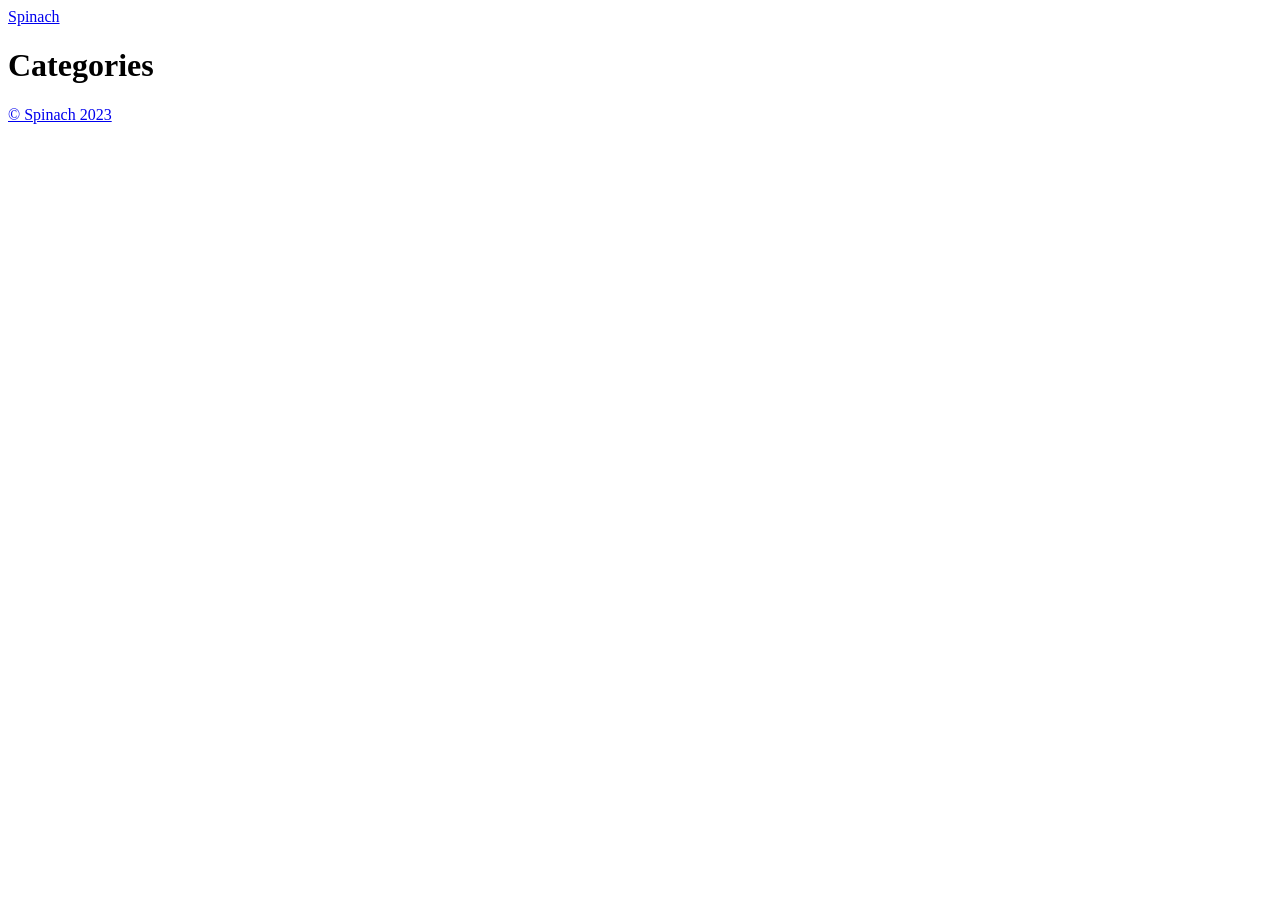
==== public/categories/index.html @ 71c5dd48 "Initial Commit" ====
<!DOCTYPE html>
<html lang="ko-kr">
  <head>
    <meta charset="utf-8">
    <meta http-equiv="X-UA-Compatible" content="IE=edge,chrome=1">
    
    <title>Spinach</title>
    <meta name="viewport" content="width=device-width,minimum-scale=1">
    <meta name="description" content="">
    <meta name="generator" content="Hugo 0.110.0">
    
    
    
    
      <meta name="robots" content="noindex, nofollow">
    

    
<link rel="stylesheet" href="/ananke/css/main.min.css" >



    
    
    
      

    

    
    
      <link href="/categories/index.xml" rel="alternate" type="application/rss+xml" title="Spinach" />
      <link href="/categories/index.xml" rel="feed" type="application/rss+xml" title="Spinach" />
      
    
    
    <meta property="og:title" content="Categories" />
<meta property="og:description" content="" />
<meta property="og:type" content="website" />
<meta property="og:url" content="http://example.org/categories/" />
<meta itemprop="name" content="Categories">
<meta itemprop="description" content=""><meta name="twitter:card" content="summary"/>
<meta name="twitter:title" content="Categories"/>
<meta name="twitter:description" content=""/>

	
  </head>

  <body class="ma0 avenir bg-near-white">

    

  <header>
    <div class="pb3-m pb6-l bg-black">
      <nav class="pv3 ph3 ph4-ns" role="navigation">
  <div class="flex-l justify-between items-center center">
    <a href="/" class="f3 fw2 hover-white no-underline white-90 dib">
      
        Spinach
      
    </a>
    <div class="flex-l items-center">
      

      
      
<div class="ananke-socials">
  
</div>

    </div>
  </div>
</nav>

      <div class="tc-l pv3 ph3 ph4-ns">
        <h1 class="f2 f-subheadline-l fw2 light-silver mb0 lh-title">
          Categories
        </h1>
        
      </div>
    </div>
  </header>


    <main class="pb7" role="main">
      
    
  <article class="cf pa3 pa4-m pa4-l">
    <div class="measure-wide-l center f4 lh-copy nested-copy-line-height nested-links mid-gray">
      
    </div>
  </article>
  <div class="mw8 center">
    <section class="ph4">
      
    </section>
  </div>

    </main>
    <footer class="bg-black bottom-0 w-100 pa3" role="contentinfo">
  <div class="flex justify-between">
  <a class="f4 fw4 hover-white no-underline white-70 dn dib-ns pv2 ph3" href="http://example.org/" >
    &copy;  Spinach 2023 
  </a>
    <div>
<div class="ananke-socials">
  
</div>
</div>
  </div>
</footer>

  </body>
</html>
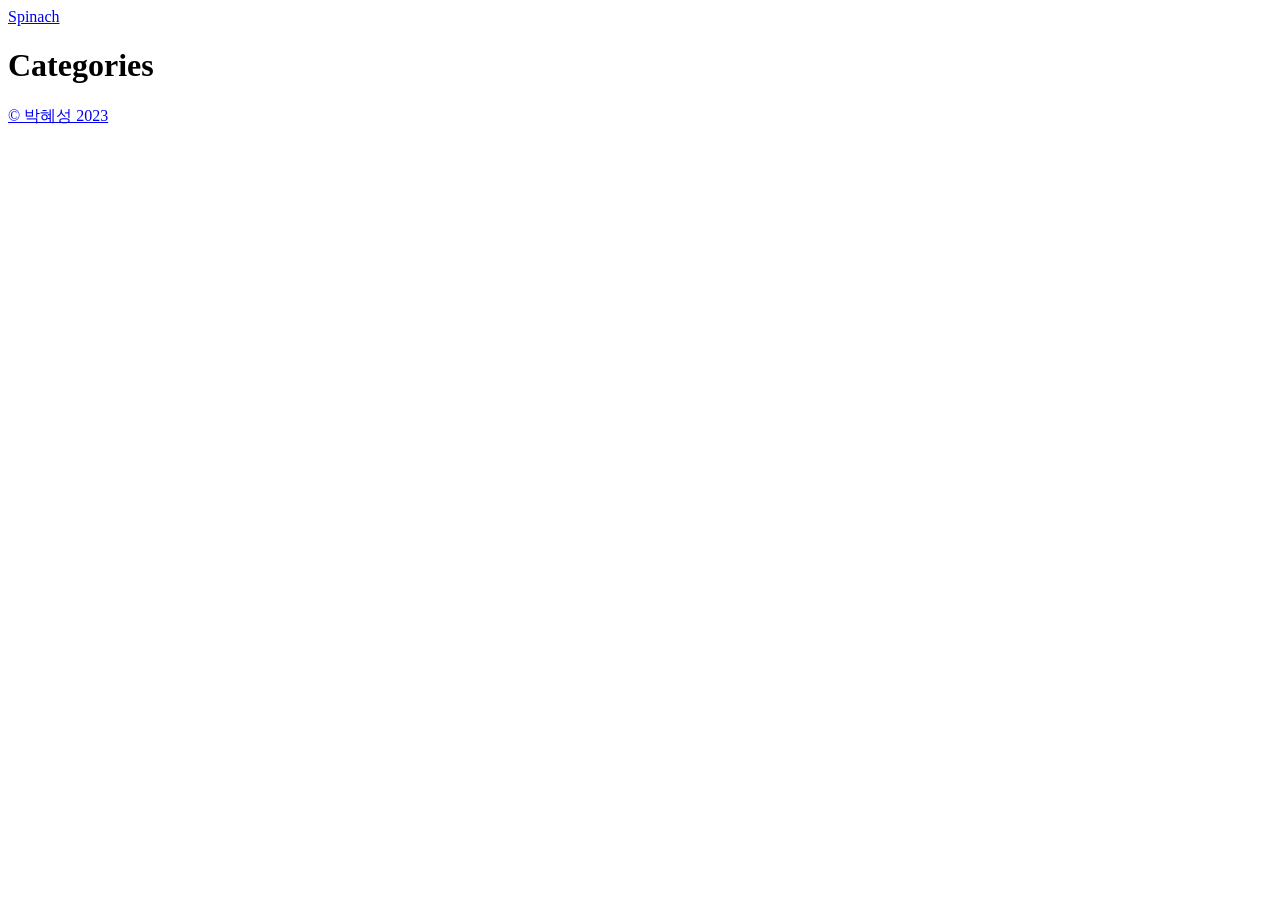
==== commit 0f26fd7b: "Add Some configs" ====
--- a/public/categories/index.html
+++ b/public/categories/index.html
@@ -37,7 +37,7 @@
     <meta property="og:title" content="Categories" />
 <meta property="og:description" content="" />
 <meta property="og:type" content="website" />
-<meta property="og:url" content="http://example.org/categories/" />
+<meta property="og:url" content="https://spinach.blog/categories/" />
 <meta itemprop="name" content="Categories">
 <meta itemprop="description" content=""><meta name="twitter:card" content="summary"/>
 <meta name="twitter:title" content="Categories"/>
@@ -99,8 +99,8 @@
     </main>
     <footer class="bg-black bottom-0 w-100 pa3" role="contentinfo">
   <div class="flex justify-between">
-  <a class="f4 fw4 hover-white no-underline white-70 dn dib-ns pv2 ph3" href="http://example.org/" >
-    &copy;  Spinach 2023 
+  <a class="f4 fw4 hover-white no-underline white-70 dn dib-ns pv2 ph3" href="https://spinach.blog/" >
+    &copy;  박혜성 2023 
   </a>
     <div>
 <div class="ananke-socials">
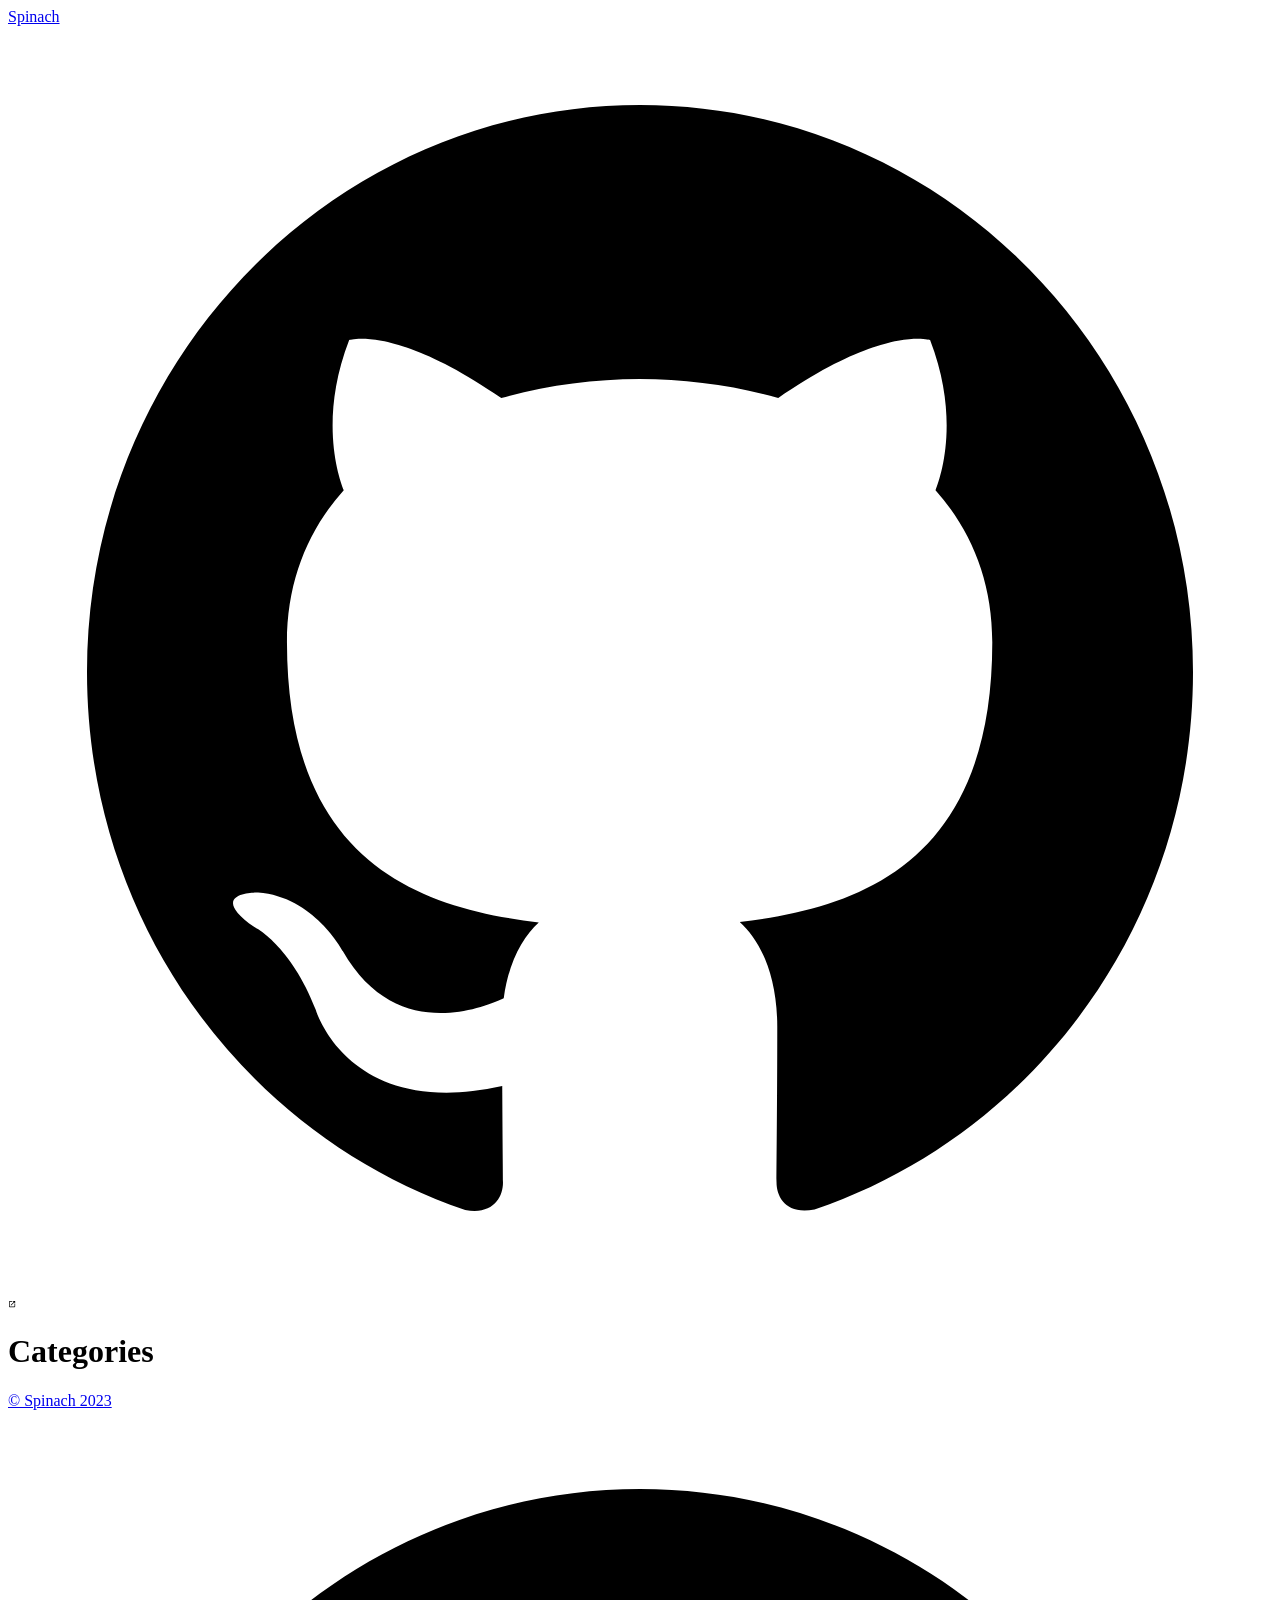
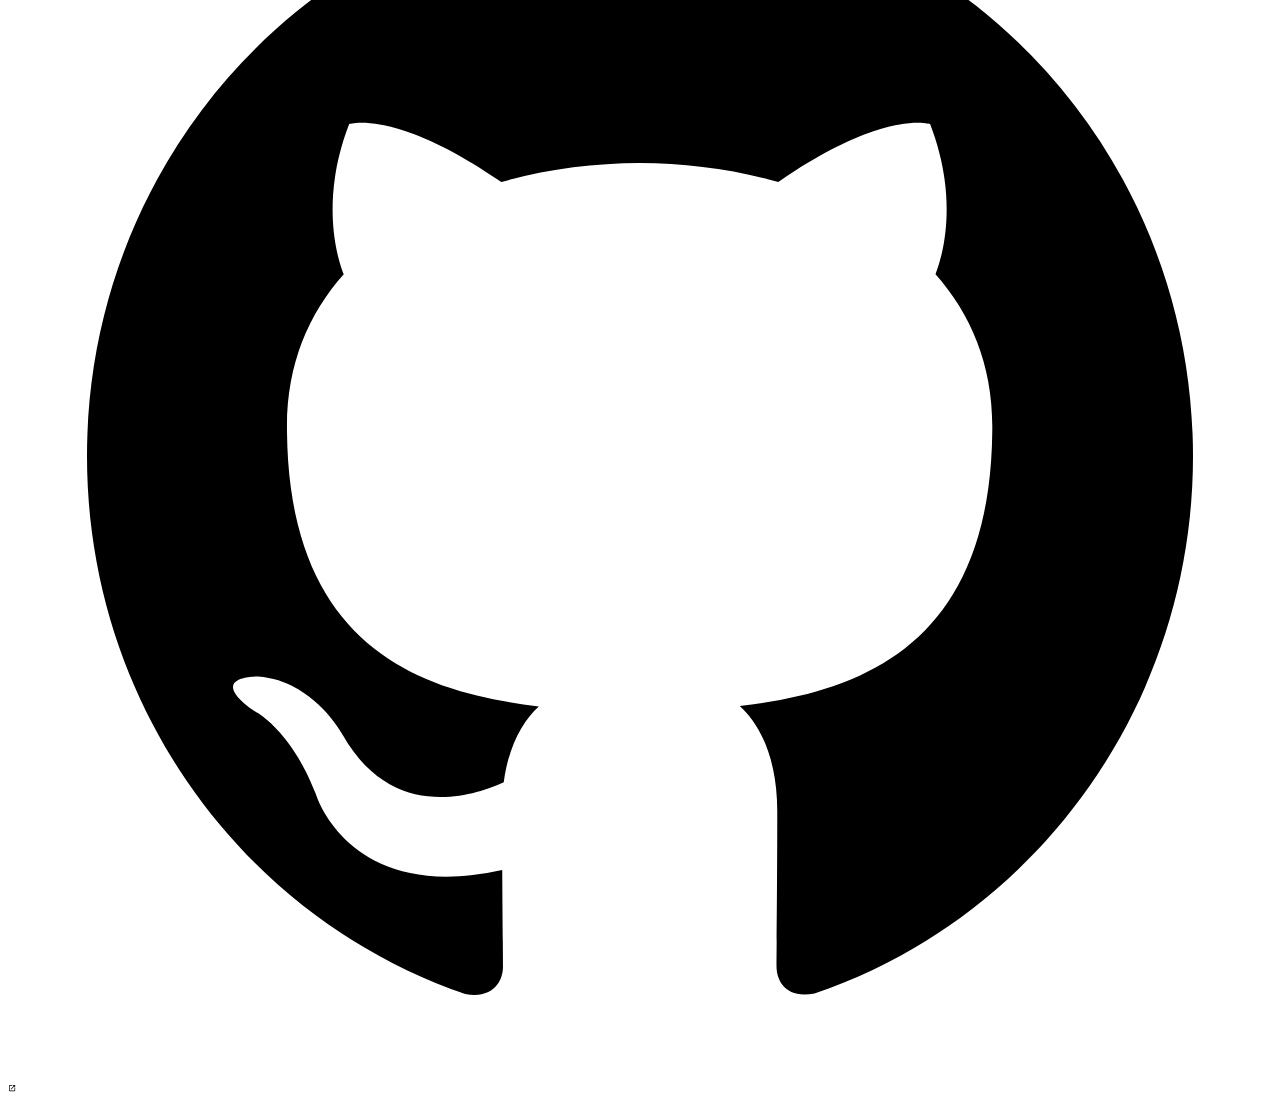
==== commit ae95b75f: "dd" ====
--- a/public/categories/index.html
+++ b/public/categories/index.html
@@ -12,11 +12,11 @@
     
     
     
-      <meta name="robots" content="noindex, nofollow">
+      <meta name="robots" content="index, follow">
     
 
     
-<link rel="stylesheet" href="/ananke/css/main.min.css" >
+<link rel="stylesheet" href="/ananke/css/main.min.0b157176c793281d2176e22cd7cf194cc78f946ff5d8ac3c11dbceb88d093e8a.css" >
 
 
 
@@ -43,10 +43,23 @@
 <meta name="twitter:title" content="Categories"/>
 <meta name="twitter:description" content=""/>
 
+      
+<script async src="https://www.googletagmanager.com/gtag/js?id=G-RZ17MSRZ2G"></script>
+<script>
+var doNotTrack = false;
+if (!doNotTrack) {
+	window.dataLayer = window.dataLayer || [];
+	function gtag(){dataLayer.push(arguments);}
+	gtag('js', new Date());
+	gtag('config', 'G-RZ17MSRZ2G', { 'anonymize_ip': false });
+}
+</script>
+
+    
 	
   </head>
 
-  <body class="ma0 avenir bg-near-white">
+  <body class="ma0 avenir bg-near-white production">
 
     
 
@@ -65,6 +78,19 @@
       
       
 <div class="ananke-socials">
+  
+    
+    <a href="https://github.com/gptjddldi" target="_blank" rel="noopener" class="github ananke-social-link link-transition stackoverflow link dib z-999 pt3 pt0-l mr1" title="GitHub link" aria-label="follow on GitHub——Opens in a new window">
+      
+        <span class="icon"><svg style="enable-background:new 0 0 512 512;" version="1.1" viewBox="0 0 512 512"  xml:space="preserve" xmlns="http://www.w3.org/2000/svg" xmlns:xlink="http://www.w3.org/1999/xlink" >
+  <path d="M256,32C132.3,32,32,134.8,32,261.7c0,101.5,64.2,187.5,153.2,217.9c11.2,2.1,15.3-5,15.3-11.1   c0-5.5-0.2-19.9-0.3-39.1c-62.3,13.9-75.5-30.8-75.5-30.8c-10.2-26.5-24.9-33.6-24.9-33.6c-20.3-14.3,1.5-14,1.5-14   c22.5,1.6,34.3,23.7,34.3,23.7c20,35.1,52.4,25,65.2,19.1c2-14.8,7.8-25,14.2-30.7c-49.7-5.8-102-25.5-102-113.5   c0-25.1,8.7-45.6,23-61.6c-2.3-5.8-10-29.2,2.2-60.8c0,0,18.8-6.2,61.6,23.5c17.9-5.1,37-7.6,56.1-7.7c19,0.1,38.2,2.6,56.1,7.7   c42.8-29.7,61.5-23.5,61.5-23.5c12.2,31.6,4.5,55,2.2,60.8c14.3,16.1,23,36.6,23,61.6c0,88.2-52.4,107.6-102.3,113.3   c8,7.1,15.2,21.1,15.2,42.5c0,30.7-0.3,55.5-0.3,63c0,6.1,4,13.3,15.4,11C415.9,449.1,480,363.1,480,261.7   C480,134.8,379.7,32,256,32z"/>
+</svg>
+</span>
+      
+<span class="new-window"><svg  height="8px"  style="enable-background:new 0 0 1000 1000;" version="1.1" viewBox="0 0 1000 1000"  xml:space="preserve" xmlns="http://www.w3.org/2000/svg" xmlns:xlink="http://www.w3.org/1999/xlink" >
+<path d="M598 128h298v298h-86v-152l-418 418-60-60 418-418h-152v-86zM810 810v-298h86v298c0 46-40 86-86 86h-596c-48 0-86-40-86-86v-596c0-46 38-86 86-86h298v86h-298v596h596z" style="fill-rule:evenodd;clip-rule:evenodd;"/>
+</svg>
+</span></a>
   
 </div>
 
@@ -100,10 +126,23 @@
     <footer class="bg-black bottom-0 w-100 pa3" role="contentinfo">
   <div class="flex justify-between">
   <a class="f4 fw4 hover-white no-underline white-70 dn dib-ns pv2 ph3" href="https://spinach.blog/" >
-    &copy;  박혜성 2023 
+    &copy;  Spinach 2023 
   </a>
     <div>
 <div class="ananke-socials">
+  
+    
+    <a href="https://github.com/gptjddldi" target="_blank" rel="noopener" class="github ananke-social-link link-transition stackoverflow link dib z-999 pt3 pt0-l mr1" title="GitHub link" aria-label="follow on GitHub——Opens in a new window">
+      
+        <span class="icon"><svg style="enable-background:new 0 0 512 512;" version="1.1" viewBox="0 0 512 512"  xml:space="preserve" xmlns="http://www.w3.org/2000/svg" xmlns:xlink="http://www.w3.org/1999/xlink" >
+  <path d="M256,32C132.3,32,32,134.8,32,261.7c0,101.5,64.2,187.5,153.2,217.9c11.2,2.1,15.3-5,15.3-11.1   c0-5.5-0.2-19.9-0.3-39.1c-62.3,13.9-75.5-30.8-75.5-30.8c-10.2-26.5-24.9-33.6-24.9-33.6c-20.3-14.3,1.5-14,1.5-14   c22.5,1.6,34.3,23.7,34.3,23.7c20,35.1,52.4,25,65.2,19.1c2-14.8,7.8-25,14.2-30.7c-49.7-5.8-102-25.5-102-113.5   c0-25.1,8.7-45.6,23-61.6c-2.3-5.8-10-29.2,2.2-60.8c0,0,18.8-6.2,61.6,23.5c17.9-5.1,37-7.6,56.1-7.7c19,0.1,38.2,2.6,56.1,7.7   c42.8-29.7,61.5-23.5,61.5-23.5c12.2,31.6,4.5,55,2.2,60.8c14.3,16.1,23,36.6,23,61.6c0,88.2-52.4,107.6-102.3,113.3   c8,7.1,15.2,21.1,15.2,42.5c0,30.7-0.3,55.5-0.3,63c0,6.1,4,13.3,15.4,11C415.9,449.1,480,363.1,480,261.7   C480,134.8,379.7,32,256,32z"/>
+</svg>
+</span>
+      
+<span class="new-window"><svg  height="8px"  style="enable-background:new 0 0 1000 1000;" version="1.1" viewBox="0 0 1000 1000"  xml:space="preserve" xmlns="http://www.w3.org/2000/svg" xmlns:xlink="http://www.w3.org/1999/xlink" >
+<path d="M598 128h298v298h-86v-152l-418 418-60-60 418-418h-152v-86zM810 810v-298h86v298c0 46-40 86-86 86h-596c-48 0-86-40-86-86v-596c0-46 38-86 86-86h298v86h-298v596h596z" style="fill-rule:evenodd;clip-rule:evenodd;"/>
+</svg>
+</span></a>
   
 </div>
 </div>
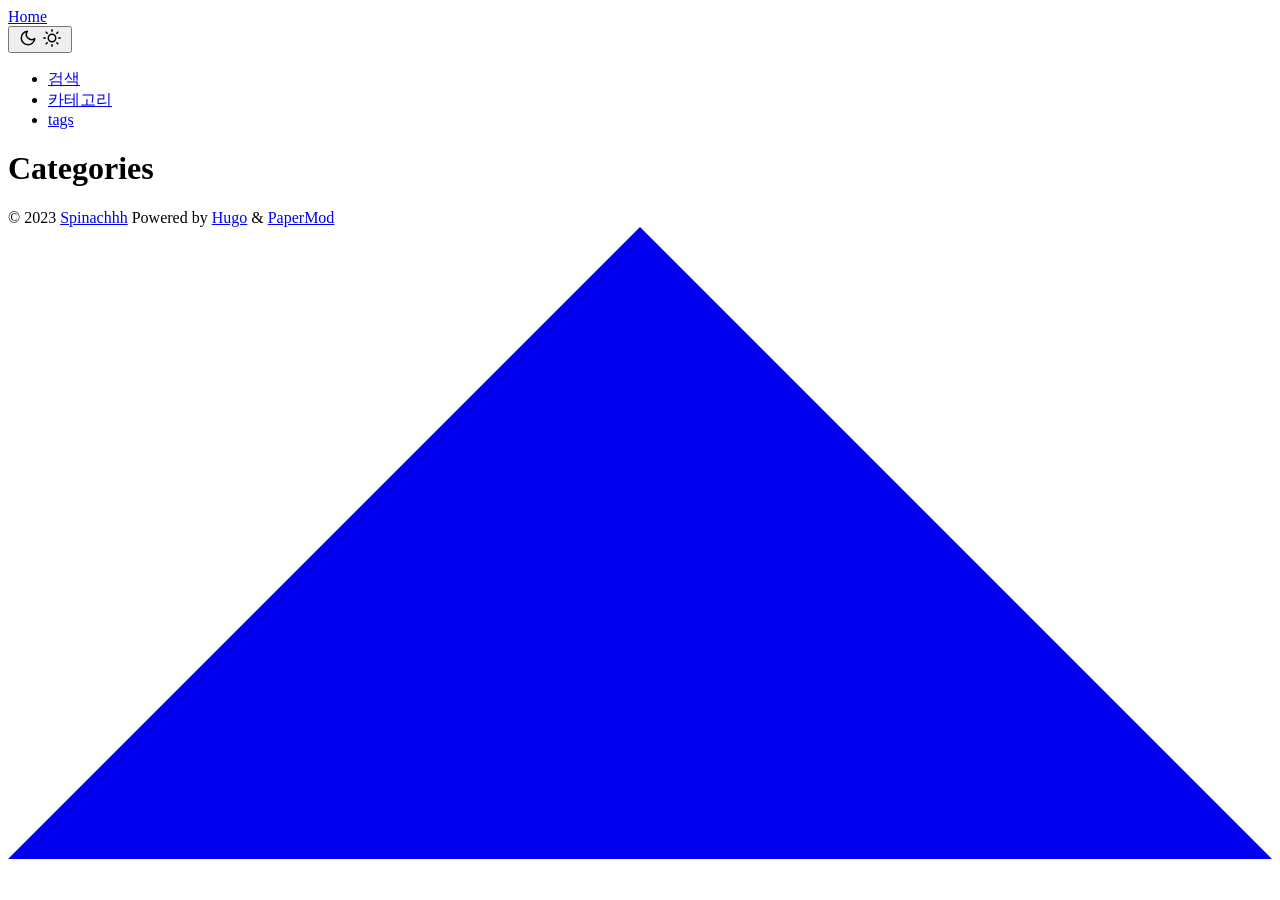
==== commit 6770ebd0: "configs" ====
--- a/public/categories/index.html
+++ b/public/categories/index.html
@@ -1,153 +1,4 @@
-<!DOCTYPE html>
-<html lang="ko-kr">
-  <head>
-    <meta charset="utf-8">
-    <meta http-equiv="X-UA-Compatible" content="IE=edge,chrome=1">
-    
-    <title>Spinach</title>
-    <meta name="viewport" content="width=device-width,minimum-scale=1">
-    <meta name="description" content="">
-    <meta name="generator" content="Hugo 0.110.0">
-    
-    
-    
-    
-      <meta name="robots" content="index, follow">
-    
-
-    
-<link rel="stylesheet" href="/ananke/css/main.min.0b157176c793281d2176e22cd7cf194cc78f946ff5d8ac3c11dbceb88d093e8a.css" >
-
-
-
-    
-    
-    
-      
-
-    
-
-    
-    
-      <link href="/categories/index.xml" rel="alternate" type="application/rss+xml" title="Spinach" />
-      <link href="/categories/index.xml" rel="feed" type="application/rss+xml" title="Spinach" />
-      
-    
-    
-    <meta property="og:title" content="Categories" />
-<meta property="og:description" content="" />
-<meta property="og:type" content="website" />
-<meta property="og:url" content="https://spinach.blog/categories/" />
-<meta itemprop="name" content="Categories">
-<meta itemprop="description" content=""><meta name="twitter:card" content="summary"/>
-<meta name="twitter:title" content="Categories"/>
-<meta name="twitter:description" content=""/>
-
-      
-<script async src="https://www.googletagmanager.com/gtag/js?id=G-RZ17MSRZ2G"></script>
-<script>
-var doNotTrack = false;
-if (!doNotTrack) {
-	window.dataLayer = window.dataLayer || [];
-	function gtag(){dataLayer.push(arguments);}
-	gtag('js', new Date());
-	gtag('config', 'G-RZ17MSRZ2G', { 'anonymize_ip': false });
-}
-</script>
-
-    
-	
-  </head>
-
-  <body class="ma0 avenir bg-near-white production">
-
-    
-
-  <header>
-    <div class="pb3-m pb6-l bg-black">
-      <nav class="pv3 ph3 ph4-ns" role="navigation">
-  <div class="flex-l justify-between items-center center">
-    <a href="/" class="f3 fw2 hover-white no-underline white-90 dib">
-      
-        Spinach
-      
-    </a>
-    <div class="flex-l items-center">
-      
-
-      
-      
-<div class="ananke-socials">
-  
-    
-    <a href="https://github.com/gptjddldi" target="_blank" rel="noopener" class="github ananke-social-link link-transition stackoverflow link dib z-999 pt3 pt0-l mr1" title="GitHub link" aria-label="follow on GitHub——Opens in a new window">
-      
-        <span class="icon"><svg style="enable-background:new 0 0 512 512;" version="1.1" viewBox="0 0 512 512"  xml:space="preserve" xmlns="http://www.w3.org/2000/svg" xmlns:xlink="http://www.w3.org/1999/xlink" >
-  <path d="M256,32C132.3,32,32,134.8,32,261.7c0,101.5,64.2,187.5,153.2,217.9c11.2,2.1,15.3-5,15.3-11.1   c0-5.5-0.2-19.9-0.3-39.1c-62.3,13.9-75.5-30.8-75.5-30.8c-10.2-26.5-24.9-33.6-24.9-33.6c-20.3-14.3,1.5-14,1.5-14   c22.5,1.6,34.3,23.7,34.3,23.7c20,35.1,52.4,25,65.2,19.1c2-14.8,7.8-25,14.2-30.7c-49.7-5.8-102-25.5-102-113.5   c0-25.1,8.7-45.6,23-61.6c-2.3-5.8-10-29.2,2.2-60.8c0,0,18.8-6.2,61.6,23.5c17.9-5.1,37-7.6,56.1-7.7c19,0.1,38.2,2.6,56.1,7.7   c42.8-29.7,61.5-23.5,61.5-23.5c12.2,31.6,4.5,55,2.2,60.8c14.3,16.1,23,36.6,23,61.6c0,88.2-52.4,107.6-102.3,113.3   c8,7.1,15.2,21.1,15.2,42.5c0,30.7-0.3,55.5-0.3,63c0,6.1,4,13.3,15.4,11C415.9,449.1,480,363.1,480,261.7   C480,134.8,379.7,32,256,32z"/>
-</svg>
-</span>
-      
-<span class="new-window"><svg  height="8px"  style="enable-background:new 0 0 1000 1000;" version="1.1" viewBox="0 0 1000 1000"  xml:space="preserve" xmlns="http://www.w3.org/2000/svg" xmlns:xlink="http://www.w3.org/1999/xlink" >
-<path d="M598 128h298v298h-86v-152l-418 418-60-60 418-418h-152v-86zM810 810v-298h86v298c0 46-40 86-86 86h-596c-48 0-86-40-86-86v-596c0-46 38-86 86-86h298v86h-298v596h596z" style="fill-rule:evenodd;clip-rule:evenodd;"/>
-</svg>
-</span></a>
-  
-</div>
-
-    </div>
-  </div>
-</nav>
-
-      <div class="tc-l pv3 ph3 ph4-ns">
-        <h1 class="f2 f-subheadline-l fw2 light-silver mb0 lh-title">
-          Categories
-        </h1>
-        
-      </div>
-    </div>
-  </header>
-
-
-    <main class="pb7" role="main">
-      
-    
-  <article class="cf pa3 pa4-m pa4-l">
-    <div class="measure-wide-l center f4 lh-copy nested-copy-line-height nested-links mid-gray">
-      
-    </div>
-  </article>
-  <div class="mw8 center">
-    <section class="ph4">
-      
-    </section>
-  </div>
-
-    </main>
-    <footer class="bg-black bottom-0 w-100 pa3" role="contentinfo">
-  <div class="flex justify-between">
-  <a class="f4 fw4 hover-white no-underline white-70 dn dib-ns pv2 ph3" href="https://spinach.blog/" >
-    &copy;  Spinach 2023 
-  </a>
-    <div>
-<div class="ananke-socials">
-  
-    
-    <a href="https://github.com/gptjddldi" target="_blank" rel="noopener" class="github ananke-social-link link-transition stackoverflow link dib z-999 pt3 pt0-l mr1" title="GitHub link" aria-label="follow on GitHub——Opens in a new window">
-      
-        <span class="icon"><svg style="enable-background:new 0 0 512 512;" version="1.1" viewBox="0 0 512 512"  xml:space="preserve" xmlns="http://www.w3.org/2000/svg" xmlns:xlink="http://www.w3.org/1999/xlink" >
-  <path d="M256,32C132.3,32,32,134.8,32,261.7c0,101.5,64.2,187.5,153.2,217.9c11.2,2.1,15.3-5,15.3-11.1   c0-5.5-0.2-19.9-0.3-39.1c-62.3,13.9-75.5-30.8-75.5-30.8c-10.2-26.5-24.9-33.6-24.9-33.6c-20.3-14.3,1.5-14,1.5-14   c22.5,1.6,34.3,23.7,34.3,23.7c20,35.1,52.4,25,65.2,19.1c2-14.8,7.8-25,14.2-30.7c-49.7-5.8-102-25.5-102-113.5   c0-25.1,8.7-45.6,23-61.6c-2.3-5.8-10-29.2,2.2-60.8c0,0,18.8-6.2,61.6,23.5c17.9-5.1,37-7.6,56.1-7.7c19,0.1,38.2,2.6,56.1,7.7   c42.8-29.7,61.5-23.5,61.5-23.5c12.2,31.6,4.5,55,2.2,60.8c14.3,16.1,23,36.6,23,61.6c0,88.2-52.4,107.6-102.3,113.3   c8,7.1,15.2,21.1,15.2,42.5c0,30.7-0.3,55.5-0.3,63c0,6.1,4,13.3,15.4,11C415.9,449.1,480,363.1,480,261.7   C480,134.8,379.7,32,256,32z"/>
-</svg>
-</span>
-      
-<span class="new-window"><svg  height="8px"  style="enable-background:new 0 0 1000 1000;" version="1.1" viewBox="0 0 1000 1000"  xml:space="preserve" xmlns="http://www.w3.org/2000/svg" xmlns:xlink="http://www.w3.org/1999/xlink" >
-<path d="M598 128h298v298h-86v-152l-418 418-60-60 418-418h-152v-86zM810 810v-298h86v298c0 46-40 86-86 86h-596c-48 0-86-40-86-86v-596c0-46 38-86 86-86h298v86h-298v596h596z" style="fill-rule:evenodd;clip-rule:evenodd;"/>
-</svg>
-</span></a>
-  
-</div>
-</div>
-  </div>
-</footer>
-
-  </body>
-</html>
+<!doctype html><html lang=en dir=auto><head><meta charset=utf-8><meta http-equiv=x-ua-compatible content="IE=edge"><meta name=viewport content="width=device-width,initial-scale=1,shrink-to-fit=no"><meta name=robots content="index, follow"><title>Categories | Spinachhh</title><meta name=keywords content><meta name=description content="Spinach blog"><meta name=author content><link rel=canonical href=https://www.spinachhh.blog/categories/><meta name=google-site-verification content="RZ17MSRZ2G"><link crossorigin=anonymous href=/assets/css/stylesheet.6a98292fb8fa8cf0f3ba4042d4b75515c04267550f3ad49ff6271b5af9562443.css integrity="sha256-apgpL7j6jPDzukBC1LdVFcBCZ1UPOtSf9icbWvlWJEM=" rel="preload stylesheet" as=style><link rel=icon href=https://www.spinachhh.blog/favicon.ico><link rel=icon type=image/png sizes=16x16 href=https://www.spinachhh.blog/favicon-16x16.png><link rel=icon type=image/png sizes=32x32 href=https://www.spinachhh.blog/favicon-32x32.png><link rel=apple-touch-icon href=https://www.spinachhh.blog/apple-touch-icon.png><link rel=mask-icon href=https://www.spinachhh.blog/safari-pinned-tab.svg><meta name=theme-color content="#2e2e33"><meta name=msapplication-TileColor content="#2e2e33"><link rel=alternate type=application/rss+xml href=https://www.spinachhh.blog/categories/index.xml><noscript><style>#theme-toggle,.top-link{display:none}</style><style>@media(prefers-color-scheme:dark){:root{--theme:rgb(29, 30, 32);--entry:rgb(46, 46, 51);--primary:rgb(218, 218, 219);--secondary:rgb(155, 156, 157);--tertiary:rgb(65, 66, 68);--content:rgb(196, 196, 197);--hljs-bg:rgb(46, 46, 51);--code-bg:rgb(55, 56, 62);--border:rgb(51, 51, 51)}.list{background:var(--theme)}.list:not(.dark)::-webkit-scrollbar-track{background:0 0}.list:not(.dark)::-webkit-scrollbar-thumb{border-color:var(--theme)}}</style></noscript><meta property="og:title" content="Categories"><meta property="og:description" content="Spinach blog"><meta property="og:type" content="website"><meta property="og:url" content="https://www.spinachhh.blog/categories/"><meta property="og:site_name" content="Spinach"><meta name=twitter:card content="summary"><meta name=twitter:title content="Categories"><meta name=twitter:description content="Spinach blog"></head><body class=list id=top><script>localStorage.getItem("pref-theme")==="dark"?document.body.classList.add("dark"):localStorage.getItem("pref-theme")==="light"?document.body.classList.remove("dark"):window.matchMedia("(prefers-color-scheme: dark)").matches&&document.body.classList.add("dark")</script><header class=header><nav class=nav><div class=logo><a href=https://www.spinachhh.blog accesskey=h title="Home (Alt + H)"><img src=https://www.spinachhh.blog/apple-touch-icon.png alt aria-label=logo height=35>Home</a><div class=logo-switches><button id=theme-toggle accesskey=t title="(Alt + T)"><svg id="moon" xmlns="http://www.w3.org/2000/svg" width="24" height="18" viewBox="0 0 24 24" fill="none" stroke="currentcolor" stroke-width="2" stroke-linecap="round" stroke-linejoin="round"><path d="M21 12.79A9 9 0 1111.21 3 7 7 0 0021 12.79z"/></svg><svg id="sun" xmlns="http://www.w3.org/2000/svg" width="24" height="18" viewBox="0 0 24 24" fill="none" stroke="currentcolor" stroke-width="2" stroke-linecap="round" stroke-linejoin="round"><circle cx="12" cy="12" r="5"/><line x1="12" y1="1" x2="12" y2="3"/><line x1="12" y1="21" x2="12" y2="23"/><line x1="4.22" y1="4.22" x2="5.64" y2="5.64"/><line x1="18.36" y1="18.36" x2="19.78" y2="19.78"/><line x1="1" y1="12" x2="3" y2="12"/><line x1="21" y1="12" x2="23" y2="12"/><line x1="4.22" y1="19.78" x2="5.64" y2="18.36"/><line x1="18.36" y1="5.64" x2="19.78" y2="4.22"/></svg></button></div></div><ul id=menu><li><a href=https://www.spinachhh.blog/search/ title="검색 (Alt + /)" accesskey=/><span>검색</span></a></li><li><a href=https://www.spinachhh.blog/categories/ title=카테고리><span class=active>카테고리</span></a></li><li><a href=https://www.spinachhh.blog/tags/ title=tags><span>tags</span></a></li></ul></nav></header><main class=main><header class=page-header><h1>Categories</h1></header><ul class=terms-tags></ul></main><footer class=footer><span>&copy; 2023 <a href=https://www.spinachhh.blog>Spinachhh</a></span>
+<span>Powered by
+<a href=https://gohugo.io/ rel="noopener noreferrer" target=_blank>Hugo</a> &
+        <a href=https://github.com/adityatelange/hugo-PaperMod/ rel=noopener target=_blank>PaperMod</a></span></footer><a href=#top aria-label="go to top" title="Go to Top (Alt + G)" class=top-link id=top-link accesskey=g><svg xmlns="http://www.w3.org/2000/svg" viewBox="0 0 12 6" fill="currentcolor"><path d="M12 6H0l6-6z"/></svg></a><script>let menu=document.getElementById("menu");menu&&(menu.scrollLeft=localStorage.getItem("menu-scroll-position"),menu.onscroll=function(){localStorage.setItem("menu-scroll-position",menu.scrollLeft)}),document.querySelectorAll('a[href^="#"]').forEach(e=>{e.addEventListener("click",function(e){e.preventDefault();var t=this.getAttribute("href").substr(1);window.matchMedia("(prefers-reduced-motion: reduce)").matches?document.querySelector(`[id='${decodeURIComponent(t)}']`).scrollIntoView():document.querySelector(`[id='${decodeURIComponent(t)}']`).scrollIntoView({behavior:"smooth"}),t==="top"?history.replaceState(null,null," "):history.pushState(null,null,`#${t}`)})})</script><script>var mybutton=document.getElementById("top-link");window.onscroll=function(){document.body.scrollTop>800||document.documentElement.scrollTop>800?(mybutton.style.visibility="visible",mybutton.style.opacity="1"):(mybutton.style.visibility="hidden",mybutton.style.opacity="0")}</script><script>document.getElementById("theme-toggle").addEventListener("click",()=>{document.body.className.includes("dark")?(document.body.classList.remove("dark"),localStorage.setItem("pref-theme","light")):(document.body.classList.add("dark"),localStorage.setItem("pref-theme","dark"))})</script></body></html>
